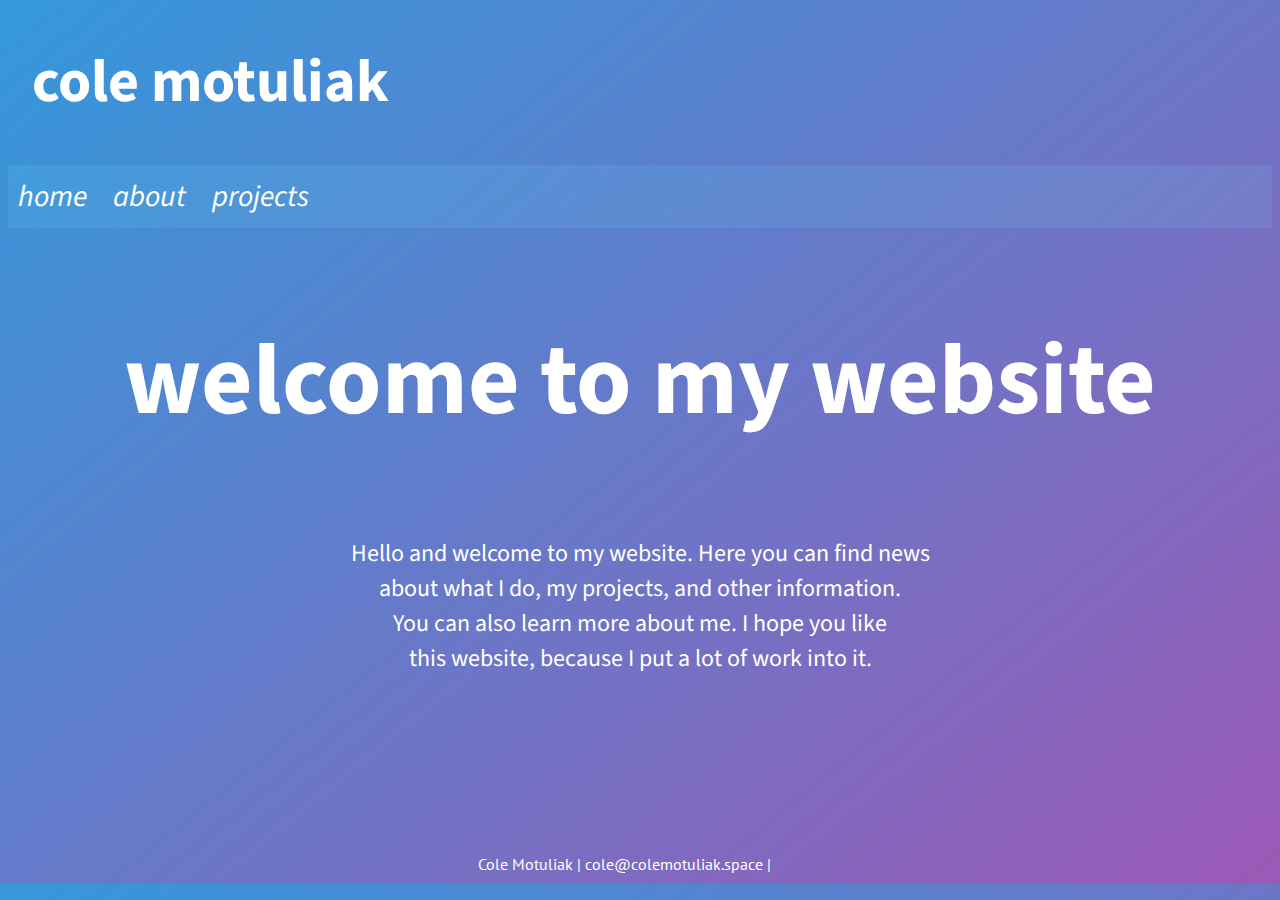
==== index.html @ 17c90f9d "GitHub footer icon add" ====
<!DOCTYPE html>
<html>

<head>
<link href="cm_splash.css" rel="stylesheet" />

<title>cole motuliak</title>
<!--- Import Font(s) --->
<link href="https://fonts.googleapis.com/css?family=Source+Sans+Pro" rel="stylesheet">
<link href="https://fonts.googleapis.com/css?family=PT+Sans" rel="stylesheet">
<!--- Font Awesome for icons --->
<link rel="stylesheet" href="https://use.fontawesome.com/releases/v5.0.13/css/all.css" integrity="sha384-DNOHZ68U8hZfKXOrtjWvjxusGo9WQnrNx2sqG0tfsghAvtVlRW3tvkXWZh58N9jp" crossorigin="anonymous">

</head>

<body id="backgroundGradient">
<h1 class="header">&nbsp&nbspcole motuliak</h1>

<nav>
<ul>
<li><a href="#" title="You are here">home</a></li>&nbsp
<li><a href="about.html" title="About me">about</a></li>&nbsp
<li><a href="projects.html" title="My projects">projects</a></li>
</ul>
</nav>

<h2 class="titleHeader">welcome to my website</h2>
<div class="divCenter">
<p class="punderHeader">Hello and welcome to my website. Here you can find news<br>
				 about what I do, my projects, and other information.<br>
				 You can also learn more about me. I hope you like<br>
				 this website, because I put a lot of work into it. 
					 			 
</p>
</div>
<br><br><br><br><br><br><br>
<footer>

<div class="footer"><p class="footer">Cole Motuliak | <a href="mailto:cole@colemotuliak.space" class="footerMailTo">cole@colemotuliak.space</a><p class="footer"> | </p>
<a href="https://instagram.com/colemotuliak" class="socialMediaIcons"><i class="fab fa-instagram"></i></a>
&nbsp
<a href="https://twitter.com/colemotuliak" class="socialMediaIcons"><i class="fab fa-twitter"></i></a>
&nbsp
<a href="https://www.facebook.com/colemotuliak" class="socialMediaIcons"><i class="fab fa-facebook-f"></i></a>
&nbsp
<a href="https://www.linkedin.com/in/colemotuliak" class="socialMediaIcons"><i class="fab fa-linkedin-in"></i></a>
&nbsp
<a href="https://www.tumblr.com/blog/colemotuliak" class="socialMediaIcons"><i class="fab fa-tumblr"></i></a>
&nbsp
<a href="https://github.com/colemotuliak" class="socialMediaIcons"><i class="fab fa-github"></i></a>


</div>
</footer>









</body>
</html>
---- cm_splash.css ----
/* CSS Stylesheet colemotuliak.space */

/* Universal Styles */

* {
	font-family: 'Source Sans Pro', sans-serif;
	color: #FFFFFF;	
	
}

/* Background Styles */

#backgroundGradient {
	background: linear-gradient(141deg, rgb(52,152,219), rgb(155,89,182));
	
}

/* Header Styles */

h1.header {
	font-size: 60px;
	
}

.titleHeader {
	text-align: center;
	font-size: 100px;
}

h2.headerProjectFlexContent {
	color: black;
	text-align: center;
	
}
/* Navigation Styles */

nav {
	background-color: rgba(114, 244, 253, 0.10);
	
}

nav a {
	display: inline-block;
	padding: 10px;
	font-size: 30px;
	font-style: italic;
	font-style: oblique;
	text-transform: full-width;
	text-align: center;
	text-decoration: none;
	
	
}

ul, li {
	display: inline;
    list-style-type: none;
	padding: 0;
	
}

p.navDivi {
	display: inline;
	color: darkgrey;
	
}

/* Paragraph Styles */

p.punderHeader {
	font-size: 1.5em;
	
}

p.pProjectFlexContent {
	color: black;
	
}

/* Div Styles */

div.divCenter {
	margin: auto;
	width: 50%;
	text-align: center;
	
}

div.footer {
	display: table;
	margin: auto;
	text-align: center;
	
}

div.projectsFlexContainer {
	display: flex;
	flex-direction: row;
	flex-wrap: wrap;
	margin: 50px;
	justify-content: center;

}

div.projectsFlexItem {
	width: 300px;
	height: 150px;
	background: white;
	
}

/* Link Styles */

a.mailTo {
	font-weight: bolder;
	
}

a.footerMailTo {
	color: inherit;
	font-family: inherit;
	text-decoration: none;
	
}


/* Selection Styles */

/* I hate the ugly selection blue color, so I decided to get rid of it. You can still select text,
   but I feel like removing the selection color makes the website look a lot cleaner. */

::-moz-selection {
	background: none;

}

::selection {
    background: none;
	
}

/* This is a placeholder for something I might want to do with the icons from Font Awesome*/

/*.socialMediaIcons {}*/

/* Footer Styles */

footer {
	font-family: 'PT Sans', sans-serif;
	text-decoration: none;
	
}

p.footer {
	font-family: 'PT Sans', sans-serif;
	display: inline;
	
}
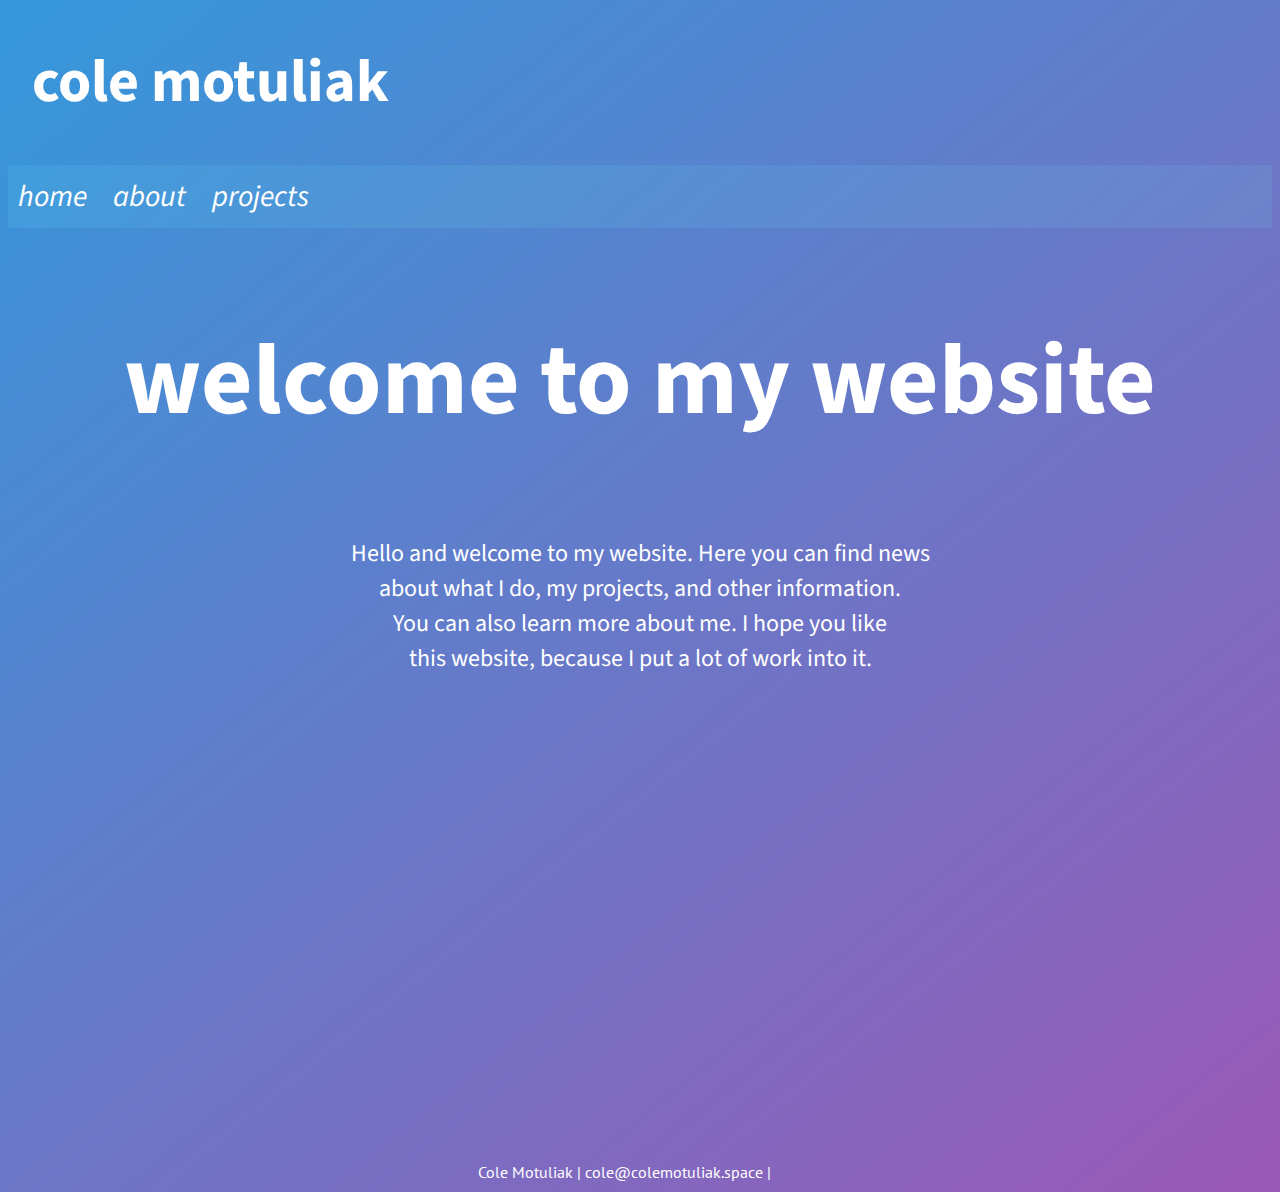
==== commit d9081437: "Add more breaks" ====
--- a/index.html
+++ b/index.html
@@ -33,7 +33,7 @@
 					 			 
 </p>
 </div>
-<br><br><br><br><br><br><br>
+<br><br><br><br><br><br><br><br><br><br><br><br><br><br><br><br><br><br><br><br><br>
 <footer>
 
 <div class="footer"><p class="footer">Cole Motuliak | <a href="mailto:cole@colemotuliak.space" class="footerMailTo">cole@colemotuliak.space</a><p class="footer"> | </p>
--- a/cm_splash.css
+++ b/cm_splash.css
@@ -75,6 +75,11 @@
 p.pProjectFlexContent {
 	color: black;
 	
+}
+
+p.yamlGone {
+	display: none;
+	 
 }
 
 /* Div Styles */
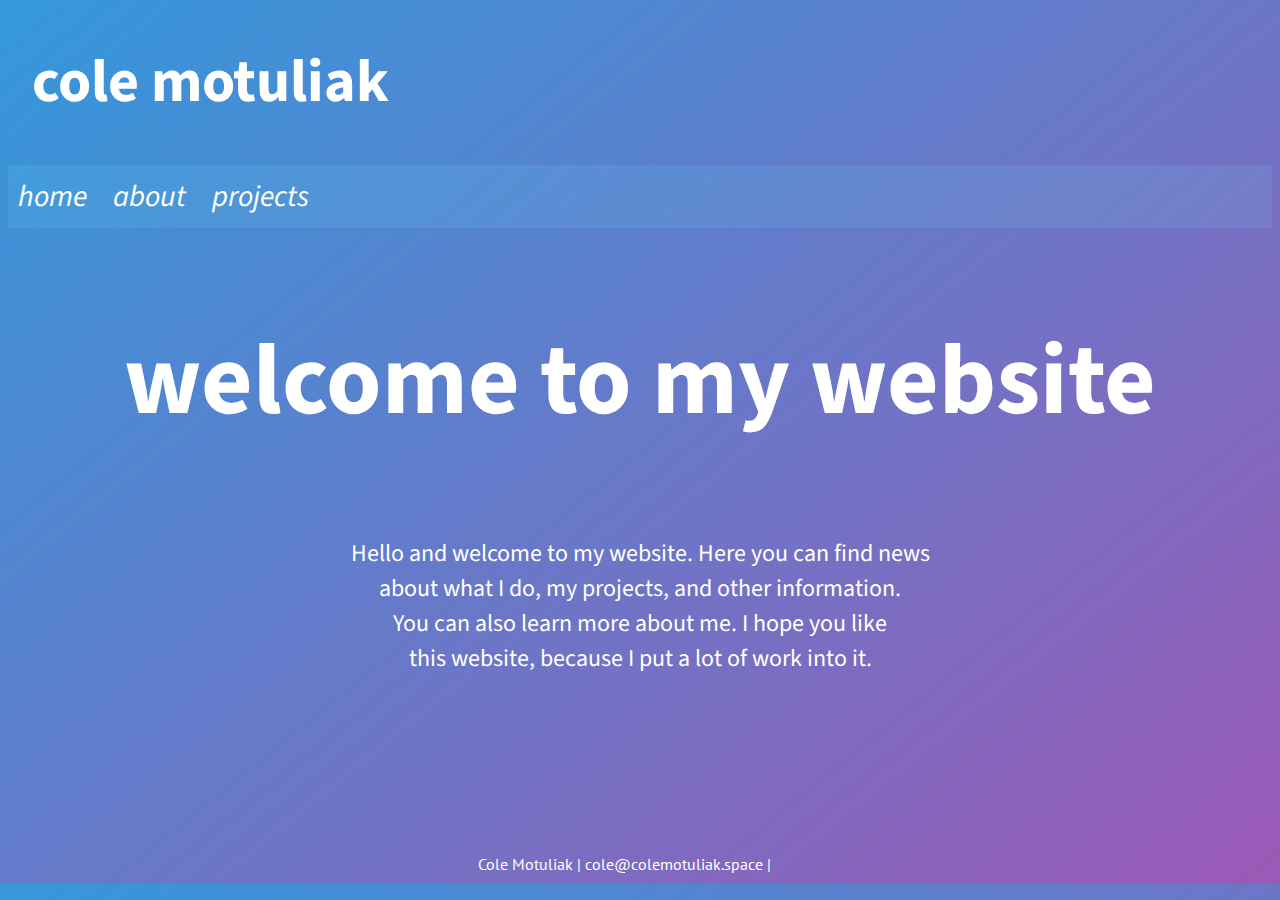
==== commit eaf48277: "Fix breaks" ====
--- a/index.html
+++ b/index.html
@@ -33,7 +33,7 @@
 					 			 
 </p>
 </div>
-<br><br><br><br><br><br><br><br><br><br><br><br><br><br><br><br><br><br><br><br><br>
+<br><br><br><br><br><br><br>
 <footer>
 
 <div class="footer"><p class="footer">Cole Motuliak | <a href="mailto:cole@colemotuliak.space" class="footerMailTo">cole@colemotuliak.space</a><p class="footer"> | </p>
